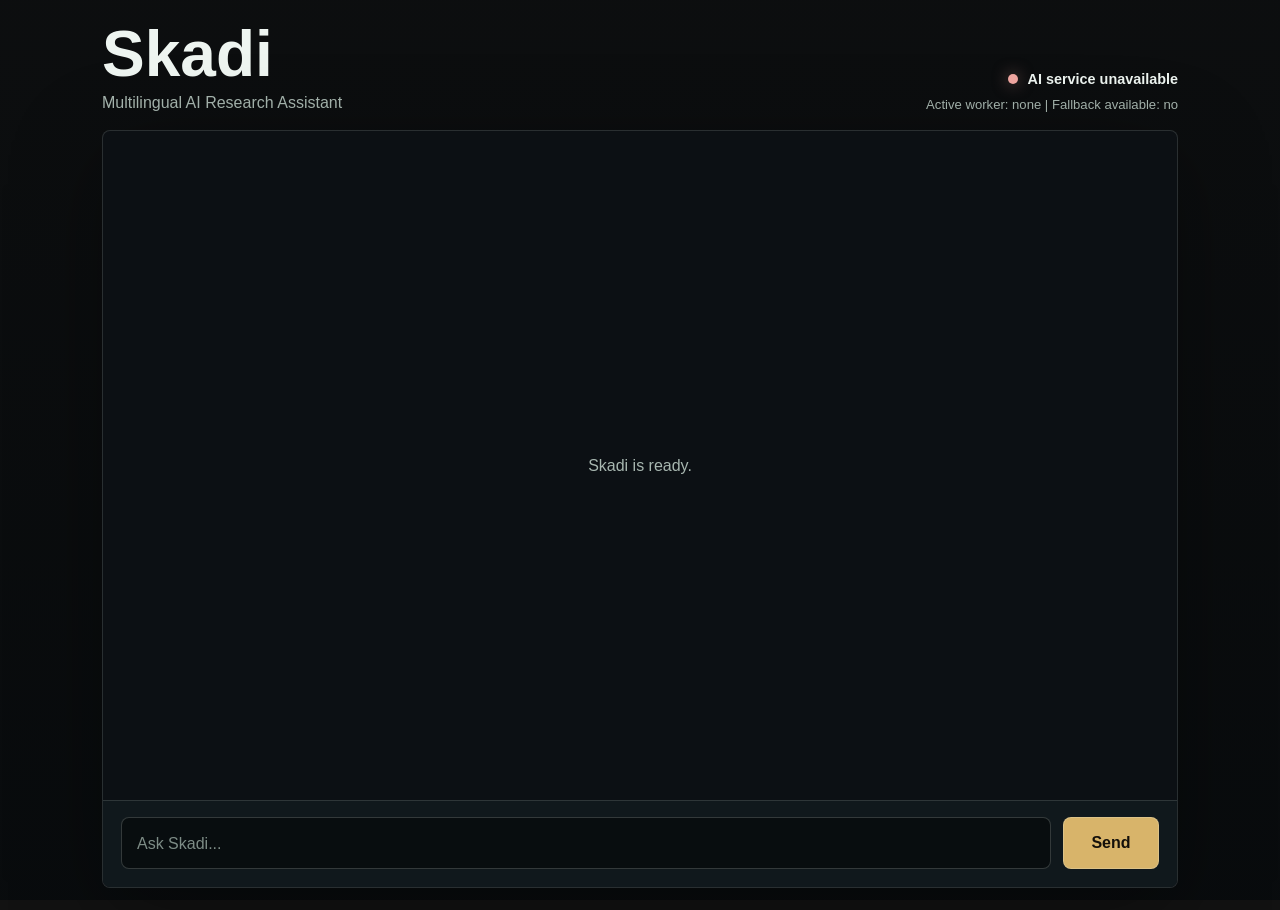
==== src/main/resources/templates/skadi.html @ e6ba3d91 "Add Skadi chat service with multilingual support and configuration" ====
<!DOCTYPE html>
<html lang="en" xmlns:th="http://www.thymeleaf.org">
<head>
    <meta charset="UTF-8">
    <meta name="viewport" content="width=device-width, initial-scale=1">
    <meta name="_csrf" th:content="${_csrf.token}">
    <meta name="_csrf_header" th:content="${_csrf.headerName}">
    <title>Skadi</title>
    <style>
        * {
            box-sizing: border-box;
        }

        :root {
            color-scheme: dark;
            --bg: #080b0d;
            --panel: rgba(13, 18, 22, 0.88);
            --panel-strong: rgba(17, 24, 29, 0.96);
            --line: rgba(222, 234, 228, 0.14);
            --text: #eef5f1;
            --muted: #a8b7b0;
            --assistant: rgba(33, 48, 49, 0.9);
            --user: rgba(54, 91, 80, 0.94);
            --accent: #9bd5bd;
            --accent-strong: #d8b46a;
            --danger: #f1a7a1;
            --danger-bg: rgba(92, 26, 28, 0.56);
        }

        body {
            margin: 0;
            min-height: 100vh;
            font-family: Arial, Helvetica, sans-serif;
            background:
                linear-gradient(180deg, rgba(8, 11, 13, 0.58), rgba(8, 11, 13, 0.94)),
                url('/images/background.png');
            background-size: cover;
            background-position: center;
            background-attachment: fixed;
            color: var(--text);
        }

        .shell {
            min-height: 100vh;
            display: grid;
            grid-template-rows: auto minmax(0, 1fr);
            gap: 18px;
            width: min(1120px, 100%);
            margin: 0 auto;
            padding: 22px;
        }

        .topbar {
            display: flex;
            align-items: flex-end;
            justify-content: space-between;
            gap: 20px;
        }

        .brand h1 {
            margin: 0;
            font-size: clamp(2rem, 5vw, 4rem);
            line-height: 1;
            letter-spacing: 0;
        }

        .brand p {
            margin: 8px 0 0;
            color: var(--muted);
            font-size: 1rem;
        }

        .status {
            display: flex;
            align-items: center;
            gap: 10px;
            min-width: min(360px, 100%);
            justify-content: flex-end;
            color: var(--muted);
            font-size: 0.9rem;
            text-align: right;
            flex-wrap: wrap;
        }

        .status-dot {
            width: 10px;
            height: 10px;
            border-radius: 50%;
            background: var(--accent-strong);
            box-shadow: 0 0 16px rgba(216, 180, 106, 0.5);
            flex: 0 0 auto;
        }

        .status.online .status-dot {
            background: var(--accent);
            box-shadow: 0 0 16px rgba(155, 213, 189, 0.55);
        }

        .status.offline .status-dot {
            background: var(--danger);
            box-shadow: 0 0 16px rgba(241, 167, 161, 0.5);
        }

        .status-main {
            color: var(--text);
            font-weight: 700;
        }

        .status-detail {
            width: 100%;
            font-size: 0.82rem;
        }

        .chat {
            min-height: 0;
            height: calc(100vh - 142px);
            min-height: 540px;
            display: grid;
            grid-template-rows: minmax(0, 1fr) auto;
            overflow: hidden;
            border: 1px solid var(--line);
            border-radius: 8px;
            background: var(--panel);
            box-shadow: 0 24px 90px rgba(0, 0, 0, 0.34);
            backdrop-filter: blur(12px);
        }

        .messages {
            min-height: 0;
            overflow-y: auto;
            display: flex;
            flex-direction: column;
            gap: 16px;
            padding: 24px;
            scroll-behavior: smooth;
        }

        .empty-state {
            margin: auto;
            color: var(--muted);
            font-size: 1rem;
        }

        .message-row {
            display: flex;
            width: 100%;
        }

        .message-row.user {
            justify-content: flex-end;
        }

        .message-row.assistant {
            justify-content: flex-start;
        }

        .bubble {
            max-width: min(760px, 84%);
            border: 1px solid var(--line);
            border-radius: 8px;
            padding: 14px 16px;
            background: var(--assistant);
            color: var(--text);
        }

        .message-row.user .bubble {
            background: var(--user);
            border-color: rgba(210, 238, 228, 0.2);
        }

        .message-body {
            white-space: pre-wrap;
            overflow-wrap: anywhere;
            line-height: 1.55;
            font-size: 0.98rem;
        }

        .sources {
            margin-top: 12px;
            border-top: 1px solid var(--line);
            padding-top: 10px;
            color: var(--muted);
            font-size: 0.86rem;
        }

        .sources summary {
            cursor: pointer;
            color: var(--accent);
            font-weight: 700;
            margin-bottom: 8px;
        }

        .source-item {
            padding: 8px 0;
        }

        .source-meta {
            color: var(--text);
            font-weight: 700;
            margin-bottom: 4px;
        }

        .source-text {
            white-space: pre-wrap;
            overflow-wrap: anywhere;
            line-height: 1.45;
        }

        .loading .message-body {
            display: inline-flex;
            align-items: center;
            gap: 8px;
            color: var(--muted);
        }

        .pulse {
            width: 8px;
            height: 8px;
            border-radius: 50%;
            background: var(--accent);
            animation: pulse 1s ease-in-out infinite;
        }

        @keyframes pulse {
            0%, 100% {
                opacity: 0.35;
                transform: scale(0.82);
            }
            50% {
                opacity: 1;
                transform: scale(1);
            }
        }

        .error {
            display: none;
            margin: 0 18px 14px;
            padding: 11px 12px;
            border: 1px solid rgba(241, 167, 161, 0.4);
            border-radius: 8px;
            color: #ffe4e1;
            background: var(--danger-bg);
            font-size: 0.92rem;
        }

        .error.visible {
            display: block;
        }

        .composer-wrap {
            background: var(--panel-strong);
            border-top: 1px solid var(--line);
            padding: 16px 18px 18px;
        }

        .composer {
            display: grid;
            grid-template-columns: minmax(0, 1fr) auto;
            gap: 12px;
            align-items: end;
        }

        textarea {
            width: 100%;
            min-height: 52px;
            max-height: 170px;
            resize: none;
            border: 1px solid rgba(222, 234, 228, 0.2);
            border-radius: 8px;
            padding: 14px 15px;
            background: rgba(3, 6, 7, 0.55);
            color: var(--text);
            font: inherit;
            line-height: 1.45;
            outline: none;
        }

        textarea:focus {
            border-color: rgba(155, 213, 189, 0.72);
            box-shadow: 0 0 0 3px rgba(155, 213, 189, 0.14);
        }

        textarea::placeholder {
            color: #7d8c86;
        }

        button {
            min-width: 96px;
            height: 52px;
            border: 1px solid rgba(232, 241, 237, 0.22);
            border-radius: 8px;
            padding: 0 18px;
            background: #d8b46a;
            color: #14100a;
            font: inherit;
            font-weight: 700;
            cursor: pointer;
            transition: background 0.16s ease, transform 0.16s ease, opacity 0.16s ease;
        }

        button:hover:not(:disabled) {
            background: #e5c987;
            transform: translateY(-1px);
        }

        button:disabled {
            cursor: wait;
            opacity: 0.55;
        }

        @media (max-width: 720px) {
            .shell {
                padding: 16px;
                gap: 14px;
            }

            .topbar {
                align-items: flex-start;
                flex-direction: column;
            }

            .status {
                justify-content: flex-start;
                text-align: left;
                min-width: 0;
            }

            .chat {
                height: calc(100vh - 172px);
                min-height: 460px;
            }

            .messages {
                padding: 16px;
            }

            .bubble {
                max-width: 92%;
            }

            .composer {
                grid-template-columns: 1fr;
            }

            button {
                width: 100%;
            }
        }
    </style>
</head>
<body>
<main class="shell">
    <header class="topbar">
        <div class="brand">
            <h1>Skadi</h1>
            <p>Multilingual AI Research Assistant</p>
        </div>

        <div id="serviceStatus" class="status" aria-live="polite">
            <span class="status-dot" aria-hidden="true"></span>
            <span id="statusText" class="status-main">Checking AI service...</span>
            <span id="statusDetail" class="status-detail">Active worker: none | Fallback available: no</span>
        </div>
    </header>

    <section class="chat" aria-label="Skadi chat">
        <div id="messages" class="messages" aria-live="polite">
            <div id="emptyState" class="empty-state">Skadi is ready.</div>
        </div>

        <div class="composer-wrap">
            <div id="errorBox" class="error" role="alert"></div>
            <form id="chatForm" class="composer">
                <textarea id="questionInput" name="question" rows="1" placeholder="Ask Skadi..." autocomplete="off"></textarea>
                <button id="sendButton" type="submit">Send</button>
            </form>
        </div>
    </section>
</main>

<script>
    const messages = document.getElementById('messages');
    const emptyState = document.getElementById('emptyState');
    const form = document.getElementById('chatForm');
    const input = document.getElementById('questionInput');
    const sendButton = document.getElementById('sendButton');
    const errorBox = document.getElementById('errorBox');
    const serviceStatus = document.getElementById('serviceStatus');
    const statusText = document.getElementById('statusText');
    const statusDetail = document.getElementById('statusDetail');
    const csrfToken = document.querySelector('meta[name="_csrf"]')?.content;
    const csrfHeader = document.querySelector('meta[name="_csrf_header"]')?.content;
    const unavailableMessage = 'The AI service is currently unavailable. Please try again later.';
    let busy = false;

    function setBusy(value) {
        busy = value;
        sendButton.disabled = value;
        input.disabled = value;
    }

    function hideError() {
        errorBox.classList.remove('visible');
        errorBox.textContent = '';
    }

    function showError(message) {
        errorBox.textContent = message;
        errorBox.classList.add('visible');
    }

    function scrollToBottom() {
        messages.scrollTop = messages.scrollHeight;
    }

    function removeEmptyState() {
        if (emptyState) {
            emptyState.remove();
        }
    }

    function appendMessage(role, text, sources) {
        removeEmptyState();

        const row = document.createElement('div');
        row.className = `message-row ${role}`;

        const bubble = document.createElement('article');
        bubble.className = 'bubble';

        const body = document.createElement('div');
        body.className = 'message-body';
        body.textContent = text || '';
        bubble.appendChild(body);

        if (Array.isArray(sources) && sources.length > 0) {
            bubble.appendChild(renderSources(sources));
        }

        row.appendChild(bubble);
        messages.appendChild(row);
        scrollToBottom();
        return row;
    }

    function appendLoading() {
        removeEmptyState();

        const row = document.createElement('div');
        row.className = 'message-row assistant loading';

        const bubble = document.createElement('article');
        bubble.className = 'bubble';

        const body = document.createElement('div');
        body.className = 'message-body';
        body.appendChild(document.createTextNode('Thinking'));

        const pulse = document.createElement('span');
        pulse.className = 'pulse';
        pulse.setAttribute('aria-hidden', 'true');
        body.appendChild(pulse);

        bubble.appendChild(body);
        row.appendChild(bubble);
        messages.appendChild(row);
        scrollToBottom();
        return row;
    }

    function renderSources(sources) {
        const details = document.createElement('details');
        details.className = 'sources';

        const summary = document.createElement('summary');
        summary.textContent = 'Sources';
        details.appendChild(summary);

        sources.forEach((source, index) => {
            const item = document.createElement('div');
            item.className = 'source-item';

            const meta = document.createElement('div');
            meta.className = 'source-meta';
            meta.textContent = sourceLabel(source, index);
            item.appendChild(meta);

            if (source.text) {
                const excerpt = document.createElement('div');
                excerpt.className = 'source-text';
                excerpt.textContent = source.text;
                item.appendChild(excerpt);
            }

            details.appendChild(item);
        });

        return details;
    }

    function sourceLabel(source, index) {
        const parts = [`[${index + 1}] ${source.book || 'source'}`];
        if (source.page !== null && source.page !== undefined) {
            parts.push(`page ${source.page}`);
        }
        if (source.score !== null && source.score !== undefined) {
            const score = Number(source.score);
            parts.push(`score ${Number.isFinite(score) ? score.toFixed(2) : source.score}`);
        }
        return parts.join(', ');
    }

    function resizeInput() {
        input.style.height = 'auto';
        input.style.height = `${input.scrollHeight}px`;
    }

    async function refreshStatus() {
        try {
            const response = await fetch('/api/skadi/status', {
                headers: { 'Accept': 'application/json' }
            });

            if (!response.ok) {
                throw new Error(`Status request failed: ${response.status}`);
            }

            renderStatus(await response.json());
        }
        catch (error) {
            renderStatus({ online: false, activeWorkerName: null, fallbackAvailable: false });
        }
    }

    function renderStatus(status) {
        serviceStatus.classList.toggle('online', Boolean(status.online));
        serviceStatus.classList.toggle('offline', !status.online);
        statusText.textContent = status.online ? 'AI service online' : 'AI service unavailable';
        statusDetail.textContent = `Active worker: ${status.activeWorkerName || 'none'} | Fallback available: ${status.fallbackAvailable ? 'yes' : 'no'}`;
    }

    function updateActiveWorker(workerName) {
        if (!workerName) {
            return;
        }

        serviceStatus.classList.add('online');
        serviceStatus.classList.remove('offline');
        statusText.textContent = 'AI service online';

        const fallbackText = statusDetail.textContent.includes('Fallback available: yes')
            ? 'yes'
            : 'no';
        statusDetail.textContent = `Active worker: ${workerName} | Fallback available: ${fallbackText}`;
    }

    input.addEventListener('input', resizeInput);
    input.addEventListener('keydown', (event) => {
        if (event.key === 'Enter' && !event.shiftKey) {
            event.preventDefault();
            form.requestSubmit();
        }
    });

    form.addEventListener('submit', async (event) => {
        event.preventDefault();

        const question = input.value.trim();
        if (!question || busy) {
            return;
        }

        hideError();
        appendMessage('user', question, []);
        input.value = '';
        resizeInput();
        setBusy(true);

        const loading = appendLoading();

        try {
            const headers = {
                'Accept': 'application/json',
                'Content-Type': 'application/json'
            };

            if (csrfHeader && csrfToken) {
                headers[csrfHeader] = csrfToken;
            }

            const response = await fetch('/api/skadi/chat', {
                method: 'POST',
                headers,
                body: JSON.stringify({ question })
            });

            const data = await response.json().catch(() => ({}));
            if (!response.ok) {
                throw new Error(data.message || unavailableMessage);
            }

            loading.remove();
            appendMessage('assistant', data.answer || '', data.sources || []);
            updateActiveWorker(data.workerName);
        }
        catch (error) {
            loading.remove();
            showError(unavailableMessage);
            await refreshStatus();
        }
        finally {
            setBusy(false);
            input.focus();
        }
    });

    resizeInput();
    refreshStatus();
</script>
</body>
</html>
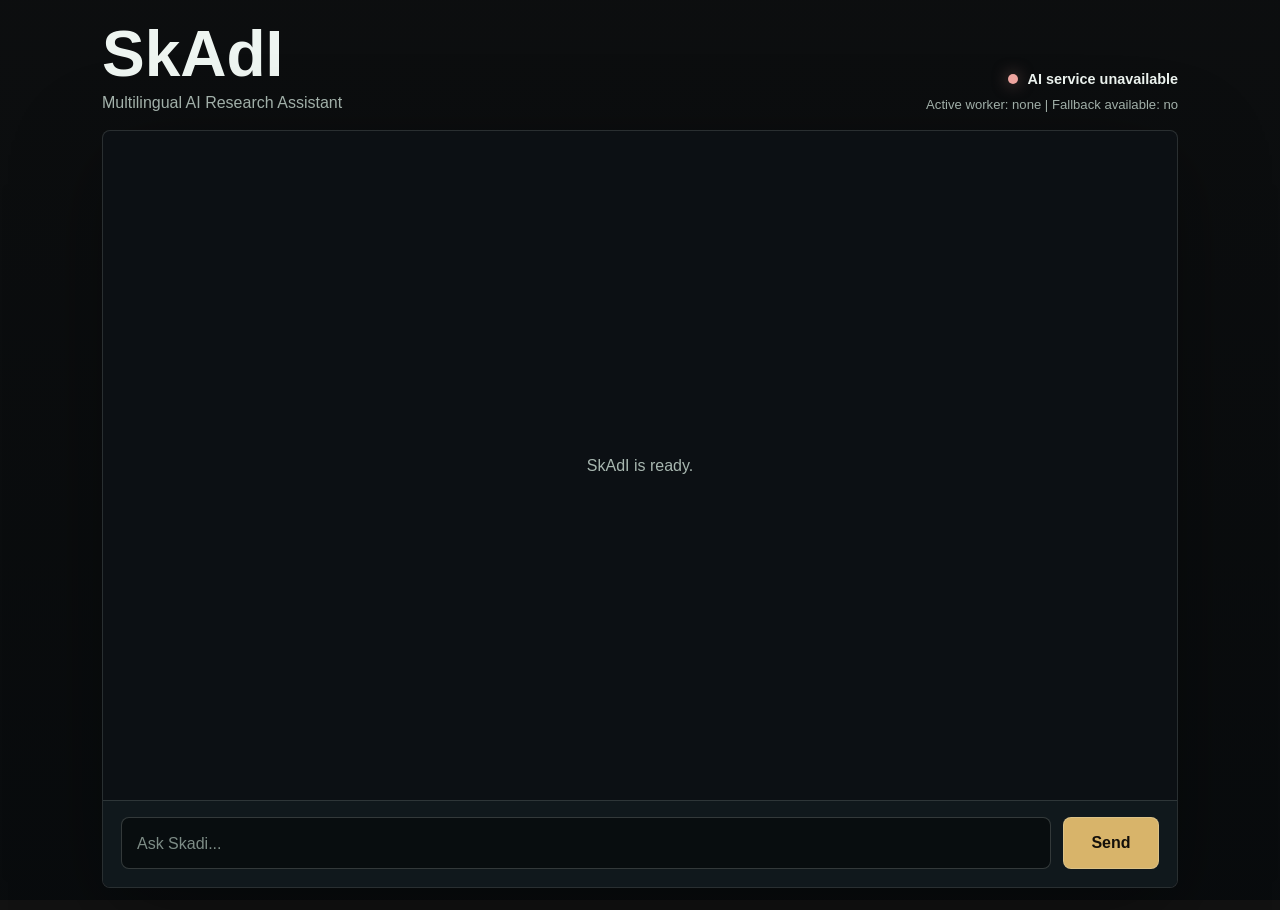
==== commit 2a581e2e: "Update references to Skadi with consistent branding as SkAdI" ====
--- a/src/main/resources/templates/skadi.html
+++ b/src/main/resources/templates/skadi.html
@@ -5,7 +5,7 @@
     <meta name="viewport" content="width=device-width, initial-scale=1">
     <meta name="_csrf" th:content="${_csrf.token}">
     <meta name="_csrf_header" th:content="${_csrf.headerName}">
-    <title>Skadi</title>
+    <title>SkAdI</title>
     <style>
         * {
             box-sizing: border-box;
@@ -352,7 +352,7 @@
 <main class="shell">
     <header class="topbar">
         <div class="brand">
-            <h1>Skadi</h1>
+            <h1>SkAdI</h1>
             <p>Multilingual AI Research Assistant</p>
         </div>
 
@@ -363,9 +363,9 @@
         </div>
     </header>
 
-    <section class="chat" aria-label="Skadi chat">
+    <section class="chat" aria-label="SkAdI chat">
         <div id="messages" class="messages" aria-live="polite">
-            <div id="emptyState" class="empty-state">Skadi is ready.</div>
+            <div id="emptyState" class="empty-state">SkAdI is ready.</div>
         </div>
 
         <div class="composer-wrap">
